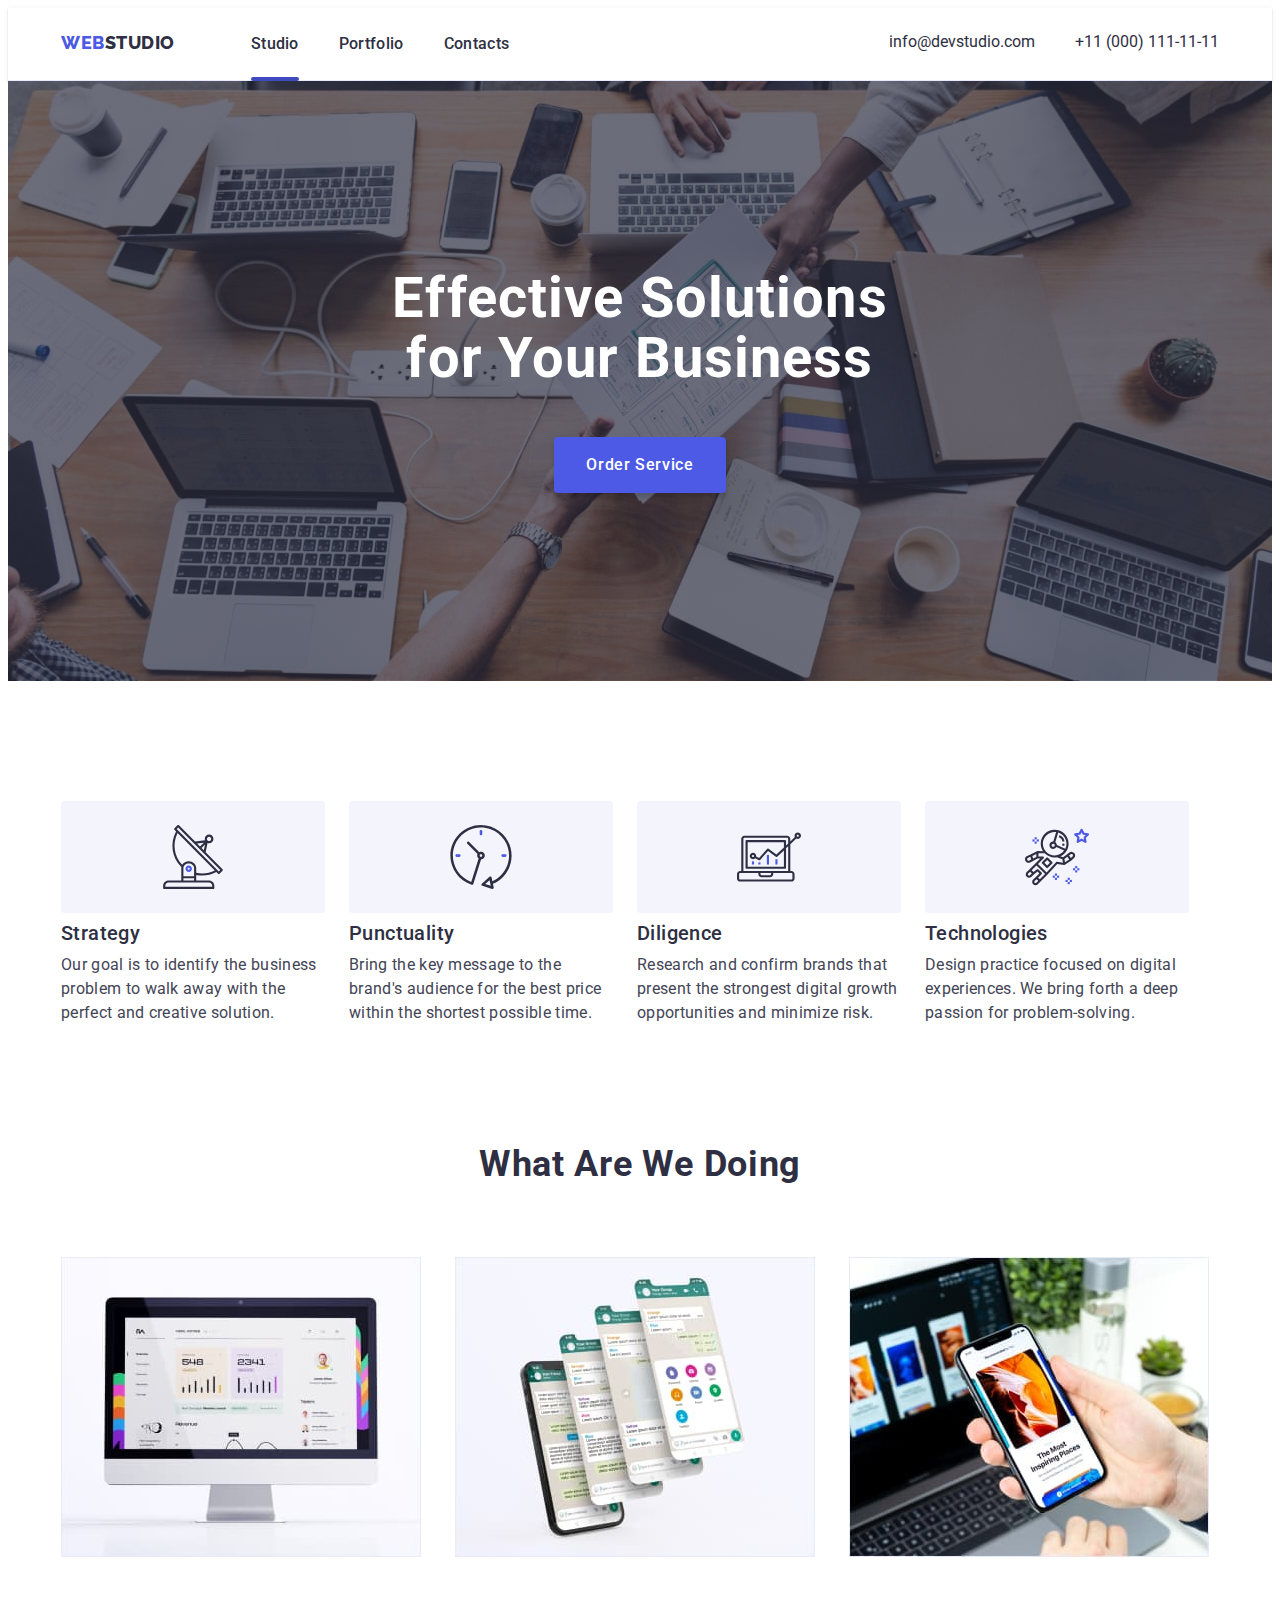
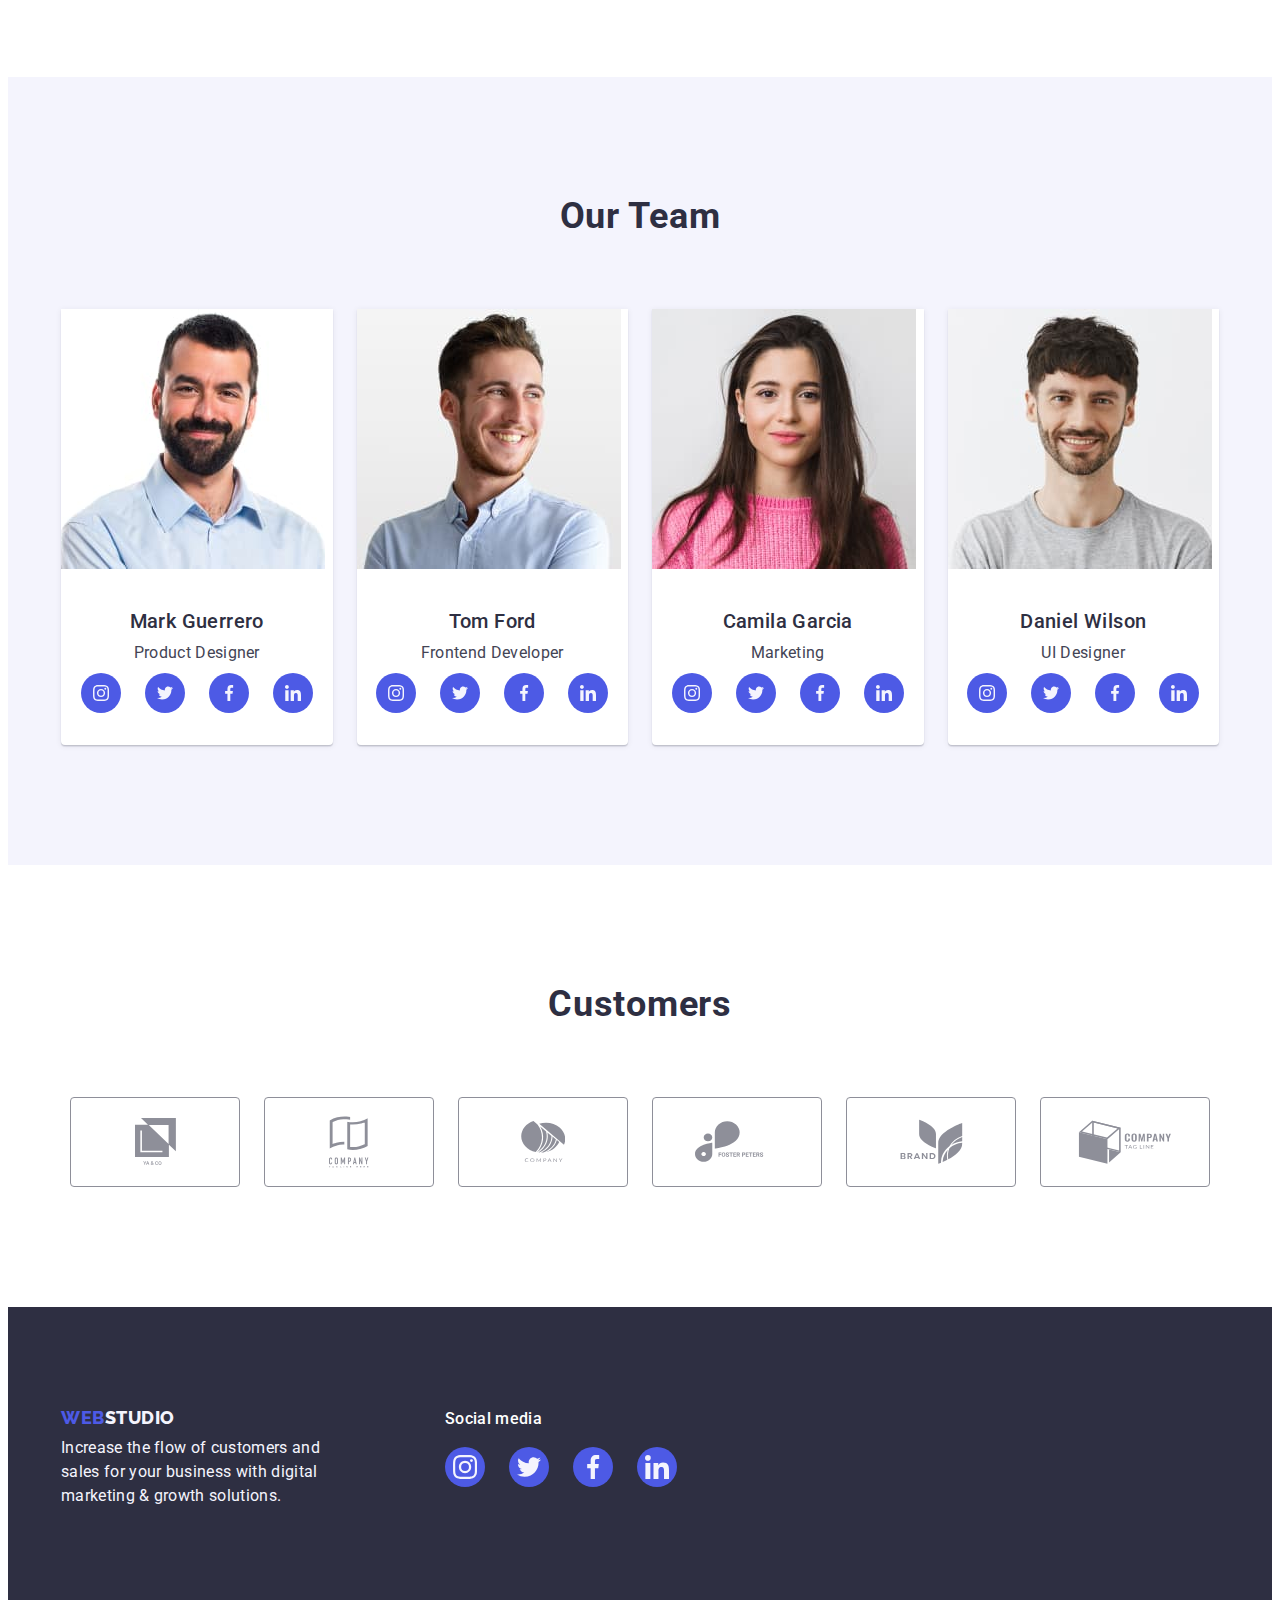
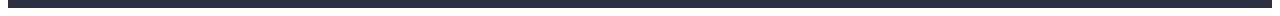
==== index.html @ 363861c6 "hw-6-start" ====
<!DOCTYPE html>
<html lang="en">
  <head>
    <meta charset="UTF-8" />
    <meta http-equiv="X-UA-Compatible" content="IE=edge" />
    <meta name="viewport" content="width=device-width, initial-scale=1.0" />
    <title>WebStudio</title>
    <link rel="preconnect" href="https://fonts.googleapis.com" />
    <link rel="preconnect" href="https://fonts.gstatic.com" crossorigin />
    <link
      href="https://fonts.googleapis.com/css2?family=Raleway:wght@800&family=Roboto:wght@400;500;700;900&display=swap"
      rel="stylesheet"
    />
    <link
      rel="stylesheet"
      href="https://cdnjs.cloudflare.com/ajax/libs/modern-normalize/1.1.0/modern-normalize.min.css"
      integrity="sha512-wpPYUAdjBVSE4KJnH1VR1HeZfpl1ub8YT/NKx4PuQ5NmX2tKuGu6U/JRp5y+Y8XG2tV+wKQpNHVUX03MfMFn9Q=="
      crossorigin="anonymous"
      referrerpolicy="no-referrer"
    />
    <link rel="stylesheet" href="css/styles.css" />
  </head>
  <body class="body">
    <!--Header-->

    <header class="header">
      <div class="container header-container">
        <nav class="header-navigation">
          <a class="header-logo link" href="./index.html"
            >Web<span class="span">Studio</span>
          </a>
          <ul class="header-list list">
            <li class="header-item">
              <a class="header-link link line active" href="./index.html"
                >Studio</a
              >
            </li>
            <li class="header-item">
              <a class="header-link link" href="./portfolio.html">Portfolio</a>
            </li>
            <li class="header-item">
              <a class="header-link link" href="">Contacts</a>
            </li>
          </ul>
        </nav>
        <address class="contacts">
          <ul class="header-list list">
            <li class="header-item">
              <a class="contacts-link-mail link" href="">info@devstudio.com</a>
            </li>
            <li class="header-item">
              <a class="contacts-link-phone link" href=""
                >+11 (000) 111-11-11</a
              >
            </li>
          </ul>
        </address>
      </div>
    </header>
    <main>
      <!--Hero-->

      <section class="hero hero-section">
        <div class="container hero-container">
          <h1 class="hero-title">Effective Solutions for Your Business</h1>
          <button class="hero-button" data-modal-open type="button">
            Order Service
          </button>
        </div>
      </section>

      <!--Working Principles-->

      <section class="principles section">
        <div class="container">
          <h2 hidden class="title">Working Principles</h2>

          <ul class="principles-list list">
            <li class="principles-item icon-antenna">
              <h3 class="principles-title">Strategy</h3>
              <p class="principles-text">
                Our goal is to identify the business problem to walk away with
                the perfect and creative solution.
              </p>
            </li>
            <li class="principles-item icon-clock">
              <h3 class="principles-title">Punctuality</h3>
              <p class="principles-text">
                Bring the key message to the brand's audience for the best price
                within the shortest possible time.
              </p>
            </li>
            <li class="principles-item icon-diagram">
              <h3 class="principles-title">Diligence</h3>
              <p class="principles-text">
                Research and confirm brands that present the strongest digital
                growth opportunities and minimize risk.
              </p>
            </li>
            <li class="principles-item icon-astronaut">
              <h3 class="principles-title">Technologies</h3>
              <p class="principles-text">
                Design practice focused on digital experiences. We bring forth a
                deep passion for problem-solving.
              </p>
            </li>
          </ul>
        </div>
      </section>

      <!--What are we doing-->

      <section class="doing section">
        <div class="container">
          <h2 class="doing-title">What are we doing</h2>

          <ul class="doing-list list">
            <li class="doing-item">
              <img
                src="./images/we_doing-img-1.jpg"
                alt="we doing"
                width="360"
                height="300"
              />
            </li>
            <li class="doing-item">
              <img
                src="./images/we_doing-img-2.jpg"
                alt="we doing"
                width="360"
                height="300"
              />
            </li>
            <li class="doing-item">
              <img
                src="./images/we_doing-img-3.jpg"
                alt="we doing"
                width="360"
                height="300"
              />
            </li>
          </ul>
        </div>
      </section>

      <!--Our Team-->

      <section class="team section">
        <div class="container">
          <h2 class="team-title title">Our Team</h2>
          <div class="team-wrap">
            <ul class="team-list list">
              <li class="team-item">
                <img
                  src="./images/team-img-1.jpg"
                  alt="Mark"
                  width="264"
                  height="260"
                />
                <div class="name">
                  <h3 class="team-name">Mark Guerrero</h3>
                  <p class="team-text">Product Designer</p>
                  <ul class="name-soc-list list">
                    <li class="name-soc-item">
                      <a href="" class="name-soc-link link">
                        <svg class="name-soc-icon" width="16" height="16">
                          <use href="./images/icons.svg#icon-instagram"></use>
                        </svg>
                      </a>
                    </li>
                    <li class="name-soc-item">
                      <a href="" class="name-soc-link link">
                        <svg class="name-soc-icon" width="16" height="16">
                          <use href="./images/icons.svg#icon-twitter"></use>
                        </svg>
                      </a>
                    </li>
                    <li class="name-soc-item">
                      <a href="" class="name-soc-link link">
                        <svg class="name-soc-icon" width="16" height="16">
                          <use href="./images/icons.svg#icon-facebook"></use>
                        </svg>
                      </a>
                    </li>
                    <li class="name-soc-item">
                      <a href="" class="name-soc-link link">
                        <svg class="name-soc-icon" width="16" height="16">
                          <use href="./images/icons.svg#icon-linkedin"></use>
                        </svg>
                      </a>
                    </li>
                  </ul>
                </div>
              </li>
              <li class="team-item">
                <img
                  src="./images/team-img-2.jpg"
                  alt="Tom"
                  width="264"
                  height="260"
                />
                <div class="name">
                  <h3 class="team-name">Tom Ford</h3>
                  <p class="team-text">Frontend Developer</p>
                  <ul class="name-soc-list list">
                    <li class="name-soc-item">
                      <a href="" class="name-soc-link link">
                        <svg class="name-soc-icon" width="16" height="16">
                          <use href="./images/icons.svg#icon-instagram"></use>
                        </svg>
                      </a>
                    </li>
                    <li class="name-soc-item">
                      <a href="" class="name-soc-link link">
                        <svg class="name-soc-icon" width="16" height="16">
                          <use href="./images/icons.svg#icon-twitter"></use>
                        </svg>
                      </a>
                    </li>
                    <li class="name-soc-item">
                      <a href="" class="name-soc-link link">
                        <svg class="name-soc-icon" width="16" height="16">
                          <use href="./images/icons.svg#icon-facebook"></use>
                        </svg>
                      </a>
                    </li>
                    <li class="name-soc-item">
                      <a href="" class="name-soc-link link">
                        <svg class="name-soc-icon" width="16" height="16">
                          <use href="./images/icons.svg#icon-linkedin"></use>
                        </svg>
                      </a>
                    </li>
                  </ul>
                </div>
              </li>
              <li class="team-item">
                <img
                  src="./images/team-img-3.jpg"
                  alt="Camila"
                  width="264"
                  height="260"
                />
                <div class="name">
                  <h3 class="team-name">Camila Garcia</h3>
                  <p class="team-text">Marketing</p>
                  <ul class="name-soc-list list">
                    <li class="name-soc-item">
                      <a href="" class="name-soc-link link">
                        <svg class="name-soc-icon" width="16" height="16">
                          <use href="./images/icons.svg#icon-instagram"></use>
                        </svg>
                      </a>
                    </li>
                    <li class="name-soc-item">
                      <a href="" class="name-soc-link link">
                        <svg class="name-soc-icon" width="16" height="16">
                          <use href="./images/icons.svg#icon-twitter"></use>
                        </svg>
                      </a>
                    </li>
                    <li class="name-soc-item">
                      <a href="" class="name-soc-link link">
                        <svg class="name-soc-icon" width="16" height="16">
                          <use href="./images/icons.svg#icon-facebook"></use>
                        </svg>
                      </a>
                    </li>
                    <li class="name-soc-item">
                      <a href="" class="name-soc-link link">
                        <svg class="name-soc-icon" width="16" height="16">
                          <use href="./images/icons.svg#icon-linkedin"></use>
                        </svg>
                      </a>
                    </li>
                  </ul>
                </div>
              </li>
              <li class="team-item">
                <img
                  src="./images/team-img-4.jpg"
                  alt="Daniel"
                  width="264"
                  height="260"
                />
                <div class="name">
                  <h3 class="team-name">Daniel Wilson</h3>
                  <p class="team-text">UI Designer</p>
                  <ul class="name-soc-list list">
                    <li class="name-soc-item">
                      <a href="" class="name-soc-link link">
                        <svg class="name-soc-icon" width="16" height="16">
                          <use href="./images/icons.svg#icon-instagram"></use>
                        </svg>
                      </a>
                    </li>
                    <li class="name-soc-item">
                      <a href="" class="name-soc-link link">
                        <svg class="name-soc-icon" width="16" height="16">
                          <use href="./images/icons.svg#icon-twitter"></use>
                        </svg>
                      </a>
                    </li>
                    <li class="name-soc-item">
                      <a href="" class="name-soc-link link">
                        <svg class="name-soc-icon" width="16" height="16">
                          <use href="./images/icons.svg#icon-facebook"></use>
                        </svg>
                      </a>
                    </li>
                    <li class="name-soc-item">
                      <a href="" class="name-soc-link link">
                        <svg class="name-soc-icon" width="16" height="16">
                          <use href="./images/icons.svg#icon-linkedin"></use>
                        </svg>
                      </a>
                    </li>
                  </ul>
                </div>
              </li>
            </ul>
          </div>
        </div>
      </section>
      <!--Customers-->
      <section class="customers section">
        <div class="container">
          <h2 class="customers-title title">Customers</h2>
          <ul class="customers-list list">
            <li class="customers-item">
              <a href="" class="customers-logo-link link">
                <svg class="customers-logo-icon" width="41" height="47">
                  <use href="./images/icons.svg#icon-group1"></use>
                </svg>
              </a>
            </li>
            <li class="customers-item">
              <a href="" class="customers-logo-link link">
                <svg class="customers-logo-icon" width="40" height="52">
                  <use href="./images/icons.svg#icon-group2"></use>
                </svg>
              </a>
            </li>
            <li class="customers-item">
              <a href="" class="customers-logo-link link">
                <svg class="customers-logo-icon" width="44" height="41">
                  <use href="./images/icons.svg#icon-group3"></use>
                </svg>
              </a>
            </li>
            <li class="customers-item">
              <a href="" class="customers-logo-link link">
                <svg class="customers-logo-icon" width="84" height="41">
                  <use href="./images/icons.svg#icon-group4"></use>
                </svg>
              </a>
            </li>
            <li class="customers-item">
              <a href="" class="customers-logo-link link">
                <svg class="customers-logo-icon" width="63" height="45">
                  <use href="./images/icons.svg#icon-group5"></use>
                </svg>
              </a>
            </li>
            <li class="customers-item">
              <a href="" class="customers-logo-link link">
                <svg class="customers-logo-icon" width="94" height="44">
                  <use href="./images/icons.svg#icon-group6"></use>
                </svg>
              </a>
            </li>
          </ul>
        </div>
      </section>
    </main>
    <!--Footer-->
    <footer class="footer section">
      <div class="footer-container container">
        <div class="wrap">
          <a class="header-logo link" href="./index.html"
            >Web<span class="foter-span">Studio</span>
          </a>
          <p class="footer-text">
            Increase the flow of customers and sales for your business with
            digital marketing & growth solutions.
          </p>
        </div>
        <div class="footer-social">
          <p class="footer-p">Social media</p>
          <ul class="footer-soc-list list">
            <li class="name-soc-item">
              <a href="" class="footer-soc-link link">
                <svg class="name-soc-icon" width="24" height="24">
                  <use href="./images/icons.svg#icon-instagram"></use>
                </svg>
              </a>
            </li>
            <li class="name-soc-item">
              <a href="" class="footer-soc-link link">
                <svg class="name-soc-icon" width="24" height="24">
                  <use href="./images/icons.svg#icon-twitter"></use>
                </svg>
              </a>
            </li>
            <li class="name-soc-item">
              <a href="" class="footer-soc-link link">
                <svg class="name-soc-icon" width="24" height="24">
                  <use href="./images/icons.svg#icon-facebook"></use>
                </svg>
              </a>
            </li>
            <li class="name-soc-item">
              <a href="" class="footer-soc-link link">
                <svg class="name-soc-icon" width="24" height="24">
                  <use href="./images/icons.svg#icon-linkedin"></use>
                </svg>
              </a>
            </li>
          </ul>
        </div>
      </div>
    </footer>
    <div class="backdrop is-hidden" data-modal>
      <div class="modal">
        <button type="button" data-modal-close class="modal-close">
          <svg class="modal-close-icon" width="8" height="8">
            <use href="./images/icons.svg#icon-close-black-18dp-2-1"></use>
          </svg>
        </button>
      </div>
    </div>
    <script src="./js/modal.js"></script>
  </body>
</html>
---- css/styles.css ----
:root {
  --main-title-color: #ffffff;
  --second-title-col: #2e2f42;
  --button-color: blue;
  --logo-color: #4d5ae5;
}
p,
h1,
h2,
h3,
h4,
h5,
h6 {
  margin: 0;
}
ul {
  margin: 0;
  padding-left: 0;
}
button {
  cursor: pointer;
}
address {
  font-style: normal;
}
img {
  display: block;
}
body {
  font-family: "Roboto", sans-serif;
  color: #434455;
  background-color: #ffffff;
}
.container {
  width: 1158px;
  padding-left: 15px;
  padding-right: 15px;
  margin-left: auto;
  margin-right: auto;
}
.list {
  list-style: none;
}
.link {
  text-decoration: none;
  color: #2e2f42;
}
.link:is(:hover, :focus) {
  color: #404bbf;
}

.span {
  color: #2e2f42;
}

/*-------heder-------*/
.header {
  background-color: WHITE;
  border-bottom: 1px solid #e7e9fc;
  padding-top: 24px;
  padding-bottom: 24px;
  box-shadow: 0px 2px 1px rgba(46, 47, 66, 0.08),
    0px 1px 1px rgba(46, 47, 66, 0.16), 0px 1px 6px rgba(46, 47, 66, 0.08);
}
.header-container {
  display: flex;
}
.header-navigation {
  display: flex;
  margin-right: auto;
}
.contacts {
  font-style: normal;
}
.header-logo {
  font-family: "Raleway", sans-serif;
  font-weight: 800;
  font-size: 18px;
  line-height: 1.17;
  letter-spacing: 0.03em;
  text-transform: uppercase;
  color: var(--logo-color);
  margin-right: 76px;
}
.header-list {
  display: flex;
  gap: 40px;
}
.header-link {
  font-weight: 500;
  font-size: 16px;
  line-height: 1.5;
  letter-spacing: 0.02em;
  color: #2e2f42;
  transition-property: color;
  transition-duration: 250ms;
  transition-timing-function: cubic-bezier(0.4, 0, 0.2, 1);
}

.contacts-link {
  color: #434455;
}
.contacts-link-mail {
  font-weight: 400;
  transition-property: color;
  transition-duration: 250ms;
  transition-timing-function: cubic-bezier(0.4, 0, 0.2, 1);
}

.contacts-link-phone {
  transition-property: color;
  transition-duration: 250ms;
  transition-timing-function: cubic-bezier(0.4, 0, 0.2, 1);
}
.line ::after {
  content: "";
  position: absolute;
  width: 100%;
  height: 4px;
  border-radius: 2px;
  bottom: -1px;
  left: 0;
}
.active {
  position: relative;
}
.active::after {
  content: "";
  position: absolute;
  left: 0;
  bottom: -28px;
  width: 100%;
  height: 4px;
  background: #404bbf;
  border-radius: 2px;
}
/*---------hero---------*/

.hero-section {
  padding: 188px 0px;
  background-color: #2e2f42;
  background-image: linear-gradient(
      rgba(46, 47, 66, 0.7),
      rgba(46, 47, 66, 0.7)
    ),
    url(../images/hero-bg.jpg);
  background-repeat: no-repeat;
  background-position: center;
  background-size: cover;
  max-width: 1440px;

  margin-left: auto;
  margin-right: auto;
}
.hero-title {
  font-family: "Roboto", sans-serif;
  font-size: 56px;
  line-height: 1.07;
  letter-spacing: 0.02em;
  text-align: center;
  color: var(--main-title-color, #ffffff);
  margin: 0 auto;
  margin-bottom: 48px;
  max-width: 496px;
}
.hero-button {
  background-color: #4d5ae5;
  min-width: 169px;
  height: 56px;
  font-family: "Roboto", sans-serif;
  font-weight: 500;
  font-size: 16px;
  line-height: 1.5;
  letter-spacing: 0.04em;
  color: #ffffff;
  box-shadow: 0px 4px 4px rgba(0, 0, 0, 0.15);
  border-radius: 4px;
  border: none;
  display: block;
  margin: 0 auto;
  padding: 16px 32px;
  transition-property: background-color;
  transition-duration: 250ms;
  transition-timing-function: cubic-bezier(0.4, 0, 0.2, 1);
}
.hero-button:is(:hover, :focus) {
  background-color: #404bbf;
  cursor: pointer;
}

/*-------Working Principles-------*/

.principles {
  padding: 120px 0px 60px 0px;
}

.principles-list {
  display: flex;
  gap: 24px;
}

.principles-item {
  width: 264px;
}
.principles-item::before {
  display: block;
  content: "";
  height: 112px;
  background-repeat: no-repeat;
  background-position: center;
  background-color: #f4f4fd;
  border-radius: 4px;
}
.icon-antenna::before {
  background-image: url(../images/antenna.svg);
}
.icon-clock::before {
  background-image: url(../images/clock.svg);
}
.icon-diagram::before {
  background-image: url(../images/diagram.svg);
}
.icon-astronaut::before {
  background-image: url(../images/astronaut.svg);
}
.principles-title,
.team-name {
  font-weight: 500;
  font-size: 20px;
  line-height: 1.2;
  letter-spacing: 0.02em;
  color: #2e2f42;
  margin-bottom: 8px;
  margin-top: 8px;
}
.principles-text {
  font-size: 16px;
  line-height: 1.5;
  letter-spacing: 0.02em;
}

/*-------What are we doing-------*/

.doing {
  padding: 60px 0px 120px 0px;
}
.doing-list {
  display: flex;
  gap: 24px;
}

.doing-title {
  font-size: 36px;
  line-height: 1.11;
  text-align: center;
  letter-spacing: 0.02em;
  text-transform: capitalize;
  color: #2e2f42;
  margin-bottom: 72px;
}
.doing-item {
  width: calc((100% - 24px) / 3);
}
/*-------Our Team-------*/
.title {
  font-size: 36px;
  line-height: 1.11;
  text-align: center;
  letter-spacing: 0.02em;
  text-transform: capitalize;
  color: #2e2f42;
}
.name {
  padding: 32px 16px;
}

.team {
  background-color: #f4f4fd;
  padding: 120px 0px;
}
.team-name {
  margin-bottom: 8px;
}
.team-text {
  font-size: 16px;
  line-height: 1.5;
  letter-spacing: 0.02em;
  margin-bottom: 8px;
}
.team-wrap {
  text-align: center;
}
.team-list {
  display: flex;
  gap: 24px;
}
.team-item {
  background-color: #ffffff;
  width: calc((100% - 24px) / 4);
  box-shadow: 0px 1px 6px rgba(46, 47, 66, 0.08),
    0px 1px 1px rgba(46, 47, 66, 0.16), 0px 2px 1px rgba(46, 47, 66, 0.08);
  border-radius: 0px 0px 4px 4px;
}
.team-title {
  margin-bottom: 72px;
}
.name-soc-list {
  display: flex;
  justify-content: center;
  gap: 24px;
}

.name-soc-item {
  width: 40px;
  height: 40px;
}
.name-soc-link {
  width: 100%;
  height: 100%;
  border-radius: 50%;
  background-color: #4d5ae5;
  display: flex;
  align-items: center;
  justify-content: center;
  transition: background-color 250ms cubic-bezier(0.4, 0, 0.2, 1);
}
.name-soc-link:hover,
.name-soc-link:focus {
  background-color: #404bbf;
}
.name-soc-icon {
  fill: #f4f4fd;
}

/*-------customers-------*/

.customers {
  padding: 120px 0px 120px 0px;
}
.customers-title {
  margin-bottom: 72px;
}

.customers-list {
  display: flex;
  align-items: center;
  justify-content: center;
  gap: 24px;
}

.customers-item {
  width: 168px;
  height: 88px;
  border: 1px solid #8e8f99;
  border-radius: 4px;
  transition: border;
  transition-duration: 250ms;
  transition-timing-function: cubic-bezier(0.4, 0, 0.2, 1);
}
.customers-logo-link {
  display: flex;
  justify-content: center;
  align-items: center;
  width: 100%;
  height: 100%;
  transition-duration: 250ms;
  transition-timing-function: cubic-bezier(0.4, 0, 0.2, 1);
}
.customers-logo-icon {
  fill: #8e8f99;
  transition: fill;
  transition-duration: 250ms;
  transition-timing-function: cubic-bezier(0.4, 0, 0.2, 1);
}
.customers-item:hover {
  border-color: #404bbf;
}
.customers-logo-link:hover > .customers-logo-icon {
  fill: #404bbf;
}

/*-------footer-------*/

.footer-container {
  display: flex;
}
.footer-soc-link {
  width: 40px;
  height: 40px;
  border-radius: 50%;
  background-color: #4d5ae5;
  display: flex;
  align-items: center;
  justify-content: center;
  transition: background-color 250ms cubic-bezier(0.4, 0, 0.2, 1);
}
.footer-text {
  margin-top: 8px;
  width: 264px;
}
.footer {
  background-color: #2e2f42;
  padding-top: 100px;
  padding-bottom: 100px;
}

.foter-span {
  color: #f4f4fd;
}
.footer-text {
  font-size: 16px;
  line-height: 1.5;
  letter-spacing: 0.02em;
  color: #f4f4fd;
}

.footer-social {
  margin-left: 120px;
}
.footer-p {
  font-weight: 500;
  font-size: 16px;
  line-height: 1.5;
  letter-spacing: 0.02em;
  color: #ffffff;
  margin-bottom: 16px;
}
.footer-soc-list {
  display: flex;
  justify-content: center;
  gap: 24px;
}
.footer-soc-link:hover,
.footer-soc-link:focus {
  background-color: #31d0aa;
}

/*-------Modal-------*/

.backdrop {
  position: fixed;
  top: 0;
  width: 100%;
  height: 100%;
  background-color: rgba(46, 47, 66, 0.4);
  transition: opacity 250ms linear, visibility 250ms linear;
}

.backdrop.is-hidden {
  opacity: 0;
  pointer-events: none;
}
.is-hidden {
  opacity: 0;
  visibility: hidden;
  pointer-events: none;
}

.modal {
  position: absolute;
  top: 50%;
  left: 50%;
  transform: translate(-50%, -50%) scale(1);
  transition: transform 250ms linear;
  width: 408px;
  min-height: 576px;
  background-color: #fcfcfc;
  box-shadow: 0px 1px 1px rgba(0, 0, 0, 0.14), 0px 1px 3px rgba(0, 0, 0, 0.12),
    0px 2px 1px rgba(0, 0, 0, 0.2);
  border-radius: 4px;
  padding: 24px;
}
.backdrop.is-hidden.modal {
  transform: translate(-50%, -50%) scaleY(0);
}

.modal-close {
  display: flex;
  align-items: center;
  justify-content: center;
  width: 24px;
  height: 24px;
  background: #e7e9fc;
  border: 1px solid rgba(0, 0, 0, 0.1);
  border-radius: 50%;
  margin-left: auto;
}
.modal-close:hover,
:focus {
  background-color: #4d5ae5;
}
.modal-close-icon {
  fill: #2e2f42;
}

.modal-close:hover > .modal-close-icon {
  fill: #ffffff;
}

/*-------Portfolio-------*/

/*---section Filters---*/
.portfolio-section {
  padding: 96px 0px 120px 0px;
}

.btn {
  display: flex;
  flex-direction: row;
  justify-content: center;
  align-items: center;
  padding: 12px 24px;
  border: 1px solid #e7e9fc;
  border-radius: 4px;
  transition: background-color 250ms cubic-bezier(0.4, 0, 0.2, 1);
}
.filter-button {
  color: var(--main-button-color, blue);
  cursor: pointer;
  background-color: transparent;

  transition: color 250ms cubic-bezier(0.4, 0, 0.2, 1),
    border-color 250ms cubic-bezier(0.4, 0, 0.2, 1),
    box-shadow 250ms cubic-bezier(0.4, 0, 0.2, 1);
  transition-duration: 250ms;
  transition-timing-function: cubic-bezier(0.4, 0, 0.2, 1);
}
.filter-button:is(:hover, :focus) {
  color: #404bbf;
  border-color: #404bbf;
  box-shadow: 0px 3px 1px rgba(0, 0, 0, 0.1), 0px 2px 1px rgba(0, 0, 0, 0.08),
    0px 2px 2px rgba(0, 0, 0, 0.12);
}

.filters-container {
  display: flex;
  gap: 24px;
  justify-content: center;
}

.filter-list {
  margin-bottom: 72px;
}

.filter-button {
  font-family: inherit;
  font-weight: 500;
  font-size: 16px;
  line-height: 1.5;
  letter-spacing: 0.04em;
  color: #4d5ae5;
  background-color: #f4f4fd;
  cursor: pointer;
}
.filter-button:is(:hover, :focus) {
  color: #ffffff;
  background-color: #404bbf;
  cursor: pointer;
}
/*-------section List-------*/

.img-list {
  display: flex;
  flex-wrap: wrap;
  gap: 48px 24px;
}
.img-link {
  text-decoration: none;
  color: #2e2f42;
  display: block;
}
.img-link:hover {
  box-shadow: 0px 1px 6px rgba(46, 47, 66, 0.08),
    0px 1px 1px rgba(46, 47, 66, 0.16), 0px 2px 1px rgba(46, 47, 66, 0.08);
}
.card-content {
  border: 1px solid #f4f4fd;
  border-top: none;
  padding: 32px 16px;
}

.img-wrap {
  width: calc((100% - 48px) / 3);
}
.img-item {
  height: 420px;
  display: block;
}

.portfolio-text-wrap {
  position: relative;
  overflow: hidden;
}
.img-link:hover .portfolio-text {
  transform: translate(0);
}

.portfolio-text {
  position: absolute;
  top: 0;
  font-size: 16px;
  font-weight: 400;
  line-height: 1.5;
  letter-spacing: 0.02em;
  color: #f4f4fd;
  background-color: #4d5ae5;
  padding: 40px;
  height: 100%;
  transform: translateY(100%);
  transition: transform 250ms cubic-bezier(0.4, 0, 0.2, 1);
}
.img-title {
  font-weight: 500;
  font-size: 20px;
  line-height: 1.2;
  letter-spacing: 0.02em;
  text-decoration: none;
  color: var(--second-title-color);
  margin-bottom: 8px;
}
.img-text {
  font-size: 16px;
  line-height: 1.5;
  letter-spacing: 0.02em;
  color: #434455;
}
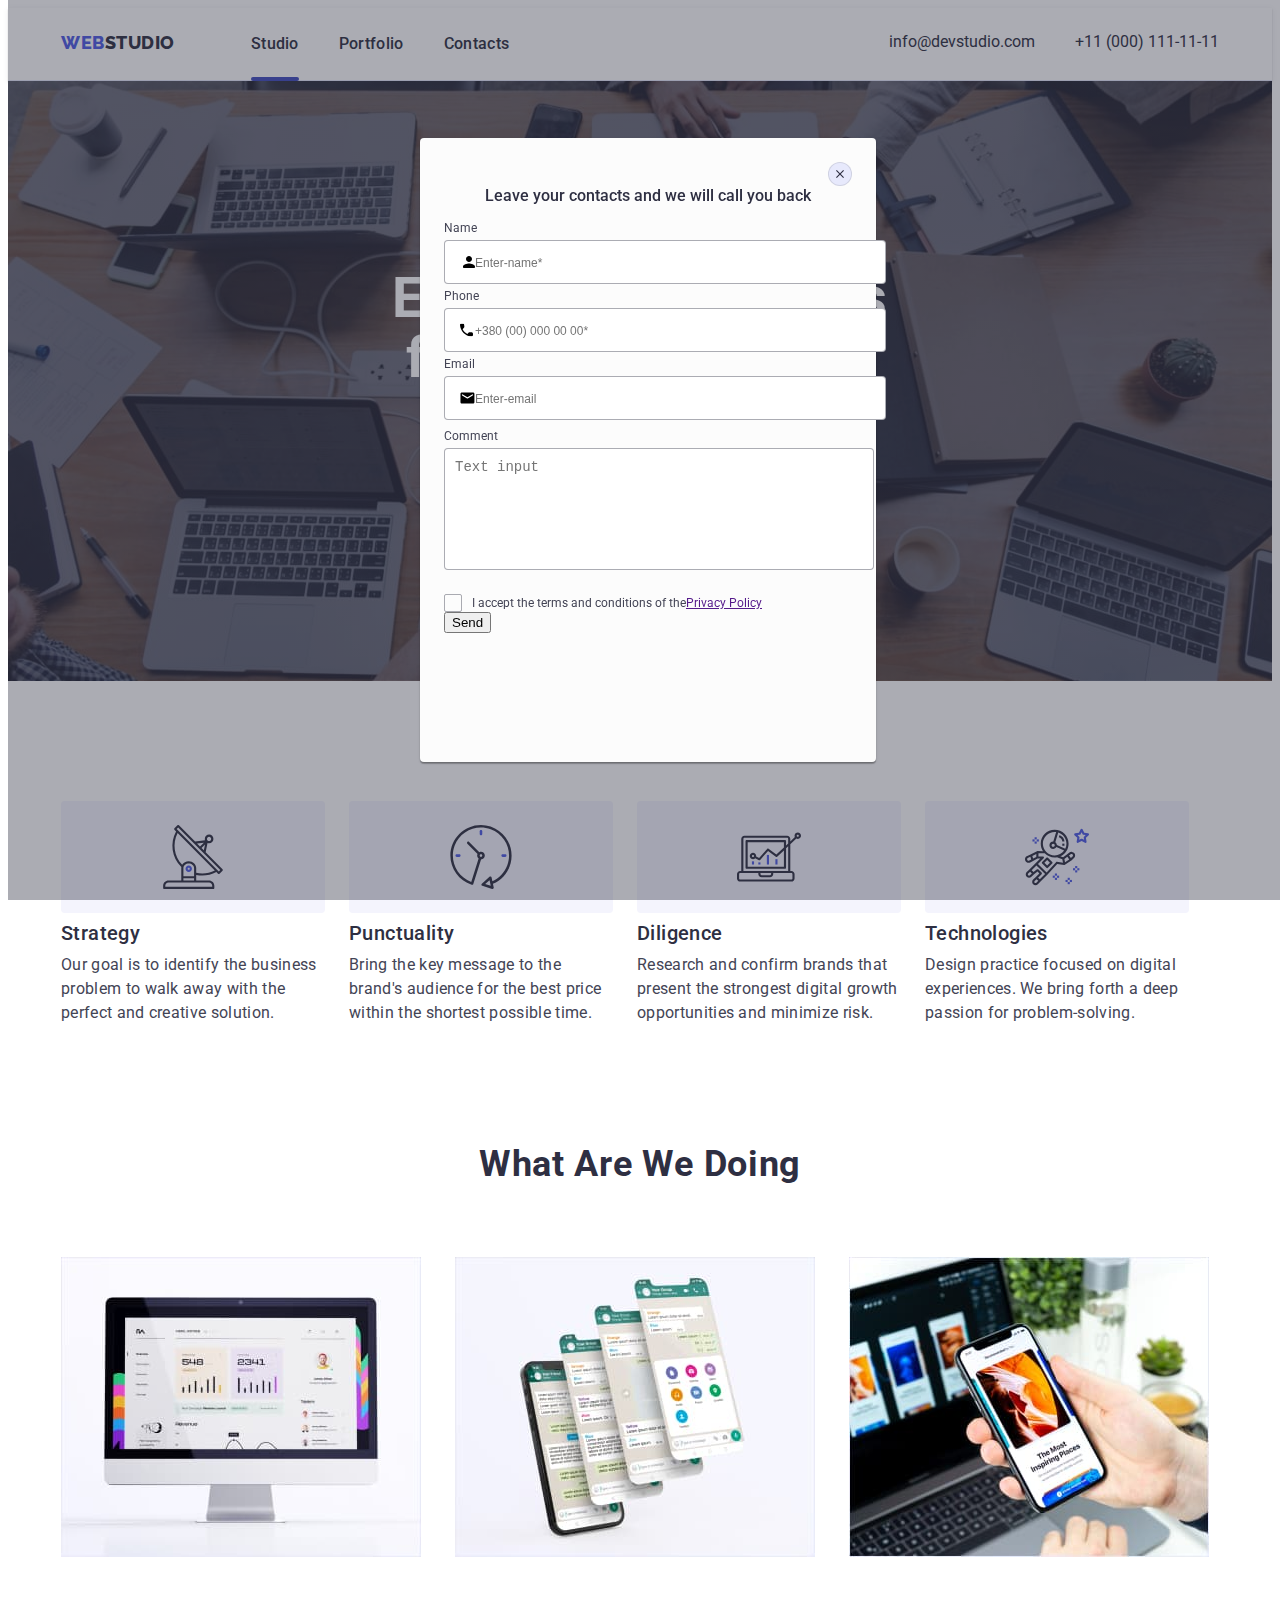
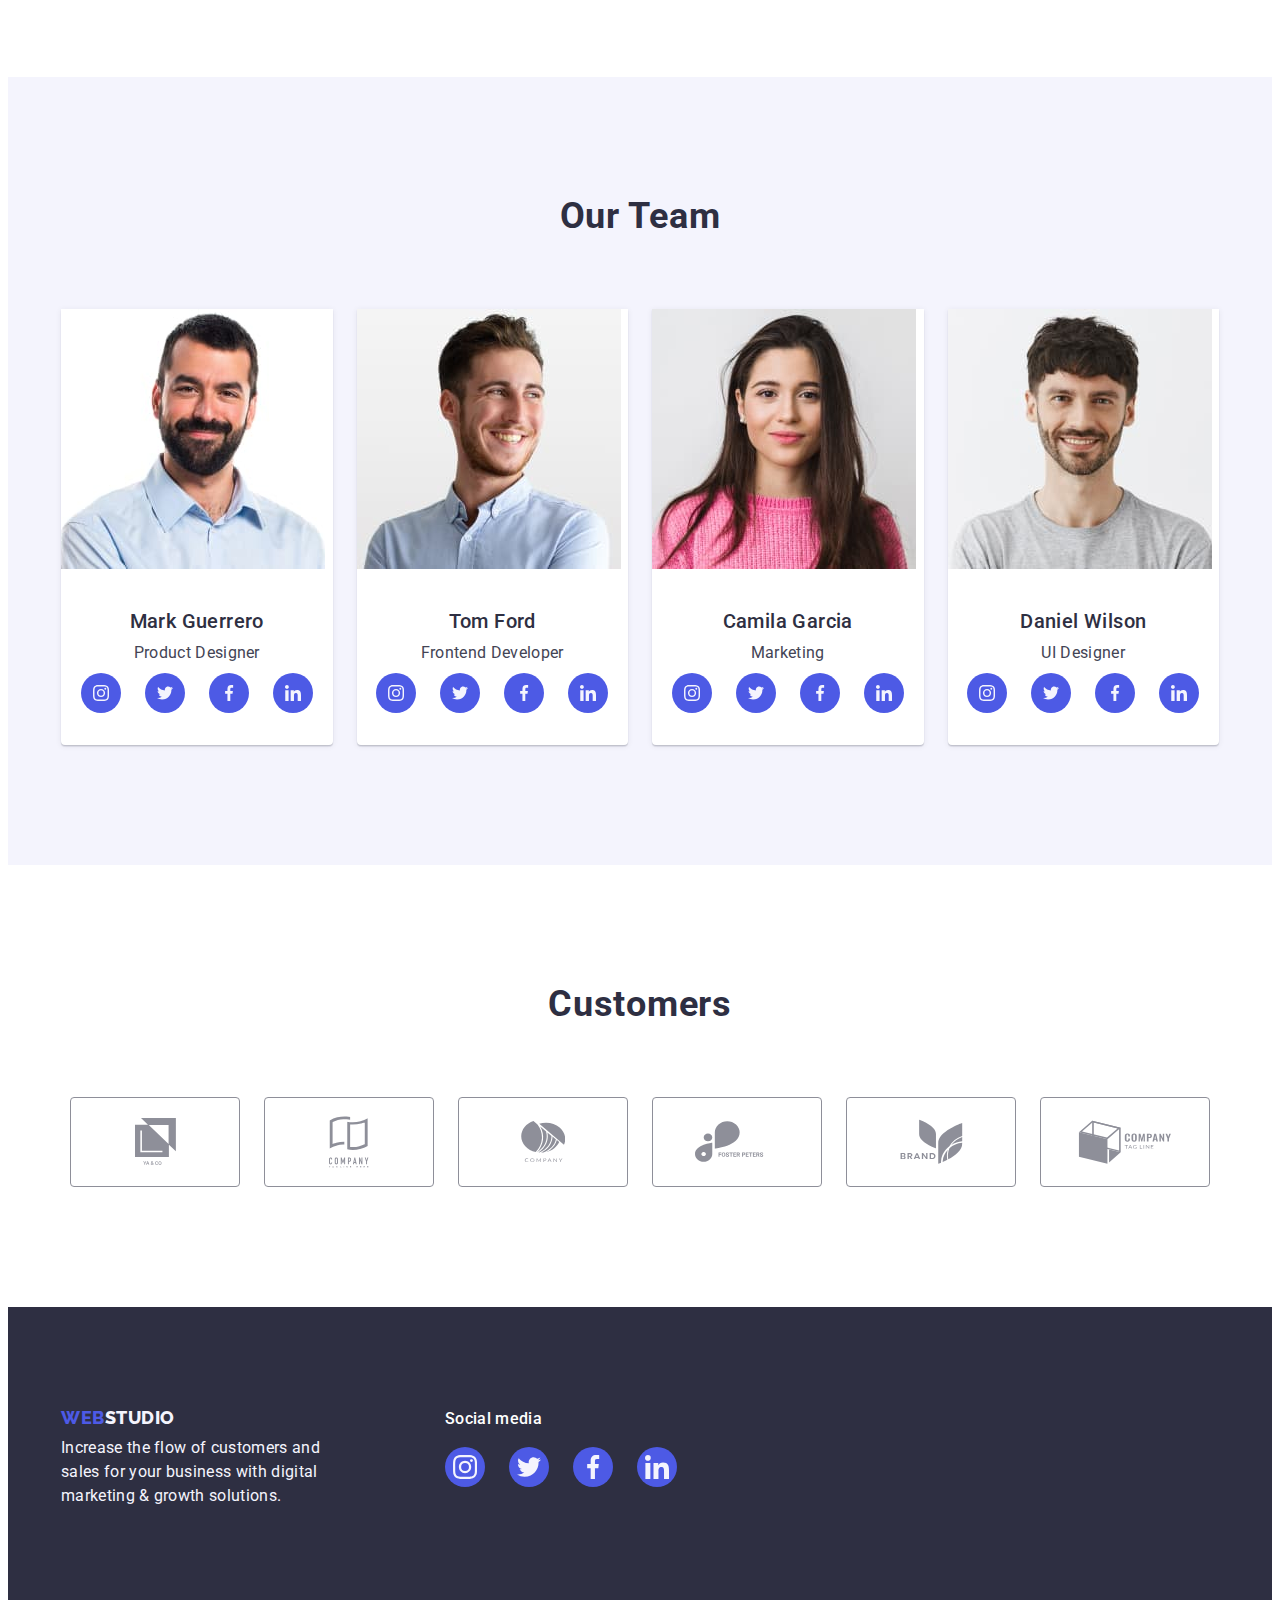
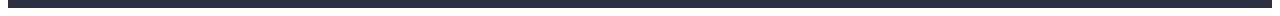
==== commit 18792268: "hw-6-1" ====
--- a/index.html
+++ b/index.html
@@ -420,13 +420,91 @@
         </div>
       </div>
     </footer>
-    <div class="backdrop is-hidden" data-modal>
+
+    <!--Modal-->
+
+    <div class="backdrop" data-modal>
       <div class="modal">
         <button type="button" data-modal-close class="modal-close">
           <svg class="modal-close-icon" width="8" height="8">
             <use href="./images/icons.svg#icon-close-black-18dp-2-1"></use>
           </svg>
         </button>
+        <p class="modal-title">Leave your contacts and we will call you back</p>
+        <form class="modal-form">
+          <label class="modal-label">
+            <span>Name</span>
+            <span class="modal-wrap">
+              <input
+                type="text"
+                name="user-name"
+                class="modal-input"
+                placeholder="Enter-name*"
+                required
+              />
+              <svg class="modal-icom" width="18" height="18">
+                <use href="./images/icons.svg#icon-person-black"></use>
+              </svg>
+            </span>
+          </label>
+
+          <label class="modal-label">
+            <span>Phone</span>
+            <span class="modal-wrap">
+              <input
+                type="tel"
+                name="user-phone"
+                class="modal-input"
+                placeholder="+380 (00) 000 00 00*"
+                required
+              />
+              <svg class="modal-icom" width="13" height="13">
+                <use href="./images/icons.svg#icon-tel"></use>
+              </svg>
+            </span>
+          </label>
+
+          <label class="modal-label">
+            <span>Email</span>
+            <span class="modal-wrap">
+              <input
+                type="email"
+                name="user-email"
+                class="modal-input"
+                placeholder="Enter-email"
+              />
+              <svg class="modal-icom" width="15" height="12">
+                <use href="./images/icons.svg#icon-mail"></use>
+              </svg>
+            </span>
+          </label>
+          <label class="input-text" for="user-text">Comment</label>
+          <textarea
+            name="user-text"
+            id="user-text"
+            class="modal-textarea"
+            placeholder="Text input"
+          ></textarea>
+
+          <input
+            type="checkbox"
+            name="privacy"
+            id="privacy"
+            class="input-check is-hidden"
+            value="true"
+          />
+          <label for="privacy" class="check-text"
+            ><span>
+              <svg class="check-icom" width="10" height="8">
+                <use href="./images/icons.svg#icon-check"></use>
+              </svg>
+            </span>
+            I accept the terms and conditions of the
+            <a href="">Privacy Policy</a></label
+          >
+
+          <button type="submit">Send</button>
+        </form>
       </div>
     </div>
     <script src="./js/modal.js"></script>
--- a/css/styles.css
+++ b/css/styles.css
@@ -485,16 +485,117 @@
   border-radius: 50%;
   margin-left: auto;
 }
-.modal-close:hover,
+/*--.modal-close:hover,
 :focus {
   background-color: #4d5ae5;
-}
+}--*/
 .modal-close-icon {
   fill: #2e2f42;
 }
 
 .modal-close:hover > .modal-close-icon {
   fill: #ffffff;
+}
+.modal-title {
+  font-family: "Roboto";
+  font-style: normal;
+  font-weight: 500;
+  font-size: 16px;
+
+  text-align: center;
+  color: #2e2f42;
+  margin-bottom: 16px;
+}
+.modal-input {
+  width: 100%;
+  height: 40px;
+  border: 1px solid rgba(46, 47, 66, 0.4);
+  border-radius: 4px;
+  outline: transparent;
+  font-size: 14px;
+  padding-left: 30px;
+}
+.modal-input:focus {
+  border-color: #4d5ae5;
+}
+.modal-input:focus + .modal-icom {
+  fill: #4d5ae5;
+}
+.modal-icom {
+  position: absolute;
+  left: 16px;
+  top: 50%;
+  transform: translateY(-50%);
+}
+.modal-input::placeholder {
+  font-size: 12px;
+}
+.input-text {
+  display: inline-block;
+  font-size: 12px;
+  margin-bottom: 5px;
+}
+.modal-textarea {
+  width: 100%;
+  height: 100px;
+  border: 1px solid rgba(46, 47, 66, 0.4);
+  border-radius: 4px;
+  outline: transparent;
+  font-size: 14px;
+  padding: 10px;
+  resize: none;
+}
+.check-text {
+  font-size: 12px;
+  display: flex;
+  align-items: center;
+}
+.check-text span {
+  width: 16px;
+  height: 16px;
+  border: 1px solid rgba(46, 47, 66, 0.4);
+  border-radius: 2px;
+  margin-right: 10px;
+  display: flex;
+  align-items: center;
+  justify-content: center;
+  fill: transparent;
+}
+.input-check:checked + .check-text span {
+  background-color: #404bbf;
+  border: none;
+  fill: #f4f4fd;
+}
+.input-check:focus + .check-text span {
+  background-color: #404bbf;
+}
+/*.check-text::before {
+  content: "";
+  width: 16px;
+  height: 16px;
+  border: 1px solid rgba(46, 47, 66, 0.4);
+  border-radius: 2px;
+  margin-right: 10px;
+}
+.input-check:checked + .check-text::before {
+  background-color: #404bbf;
+  border: none;
+  background-image: url(../images/check.svg);
+  background-position: center;
+  background-repeat: no-repeat;
+}*/
+
+.modal-label {
+  font-size: 12px;
+  margin-bottom: 8px;
+}
+.modal-label span {
+  display: block;
+  margin-bottom: 5px;
+}
+
+.modal-wrap {
+  position: relative;
 }
 
 /*-------Portfolio-------*/
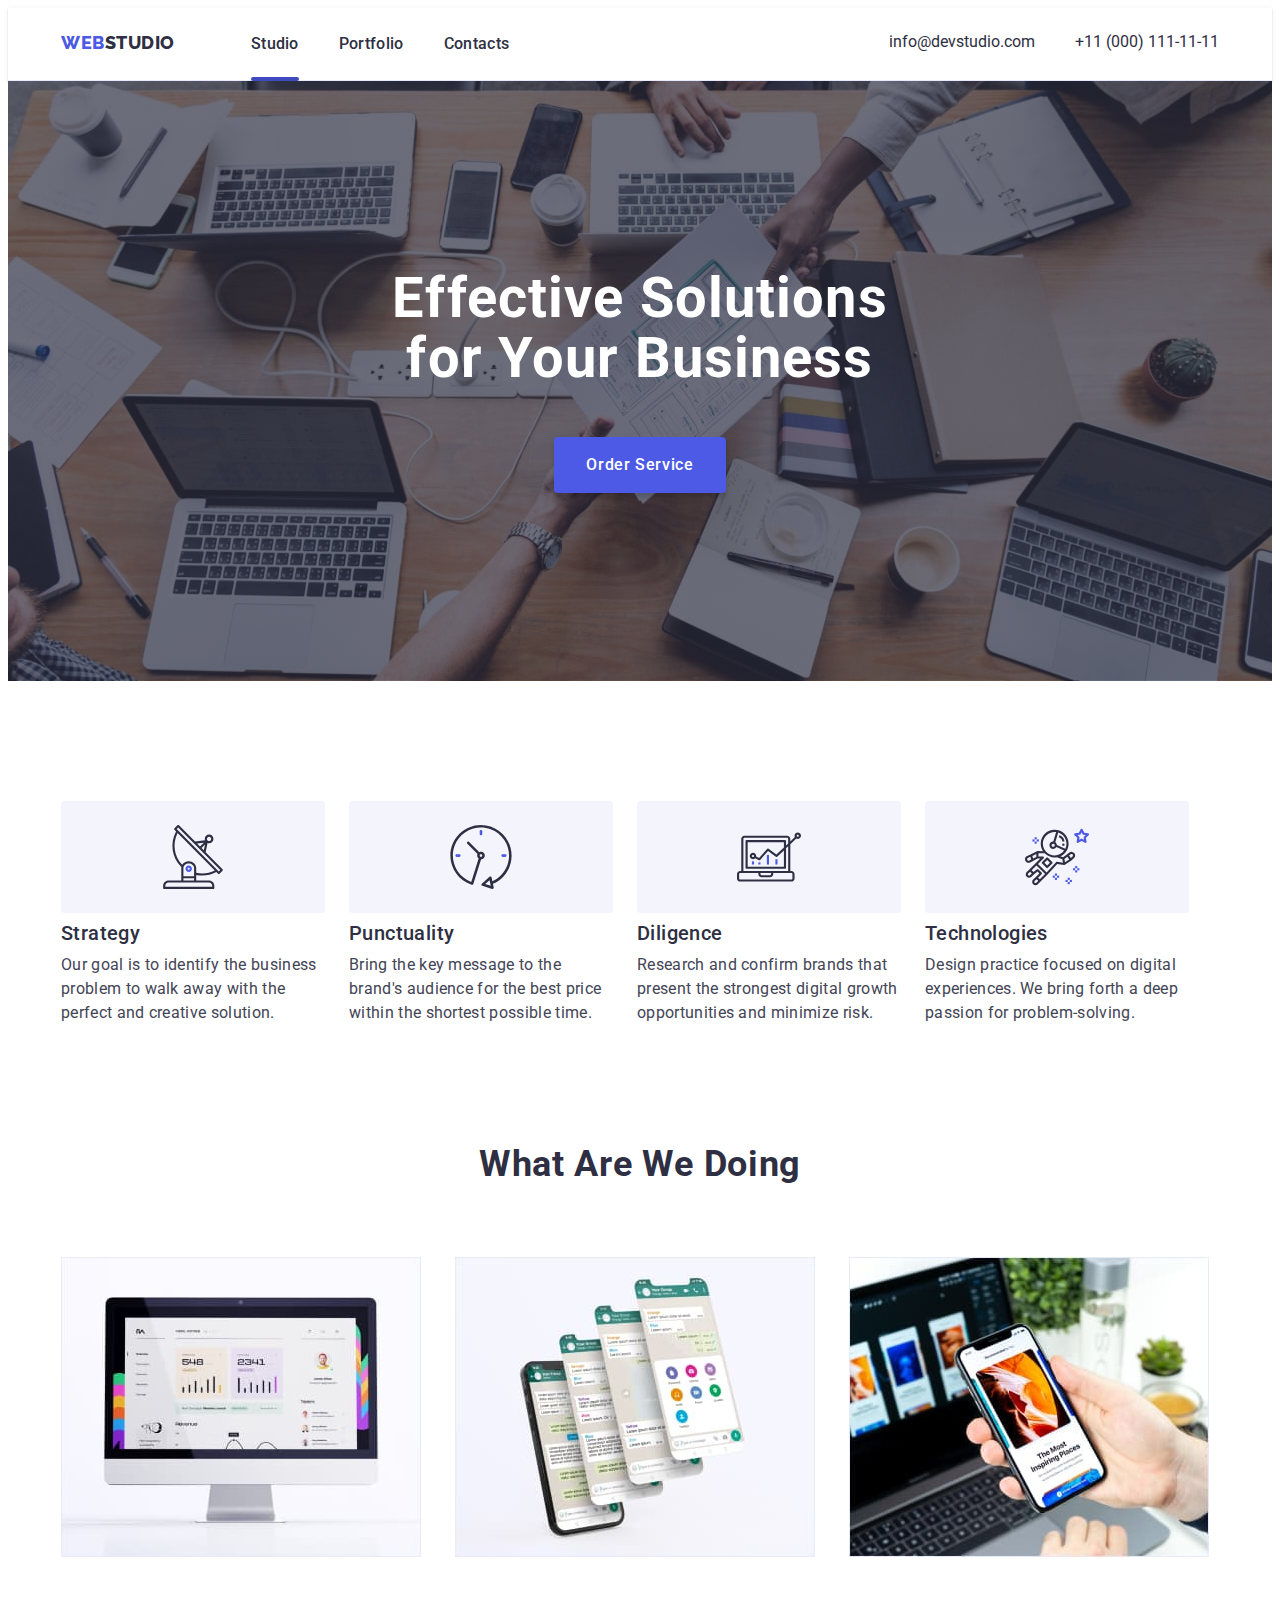
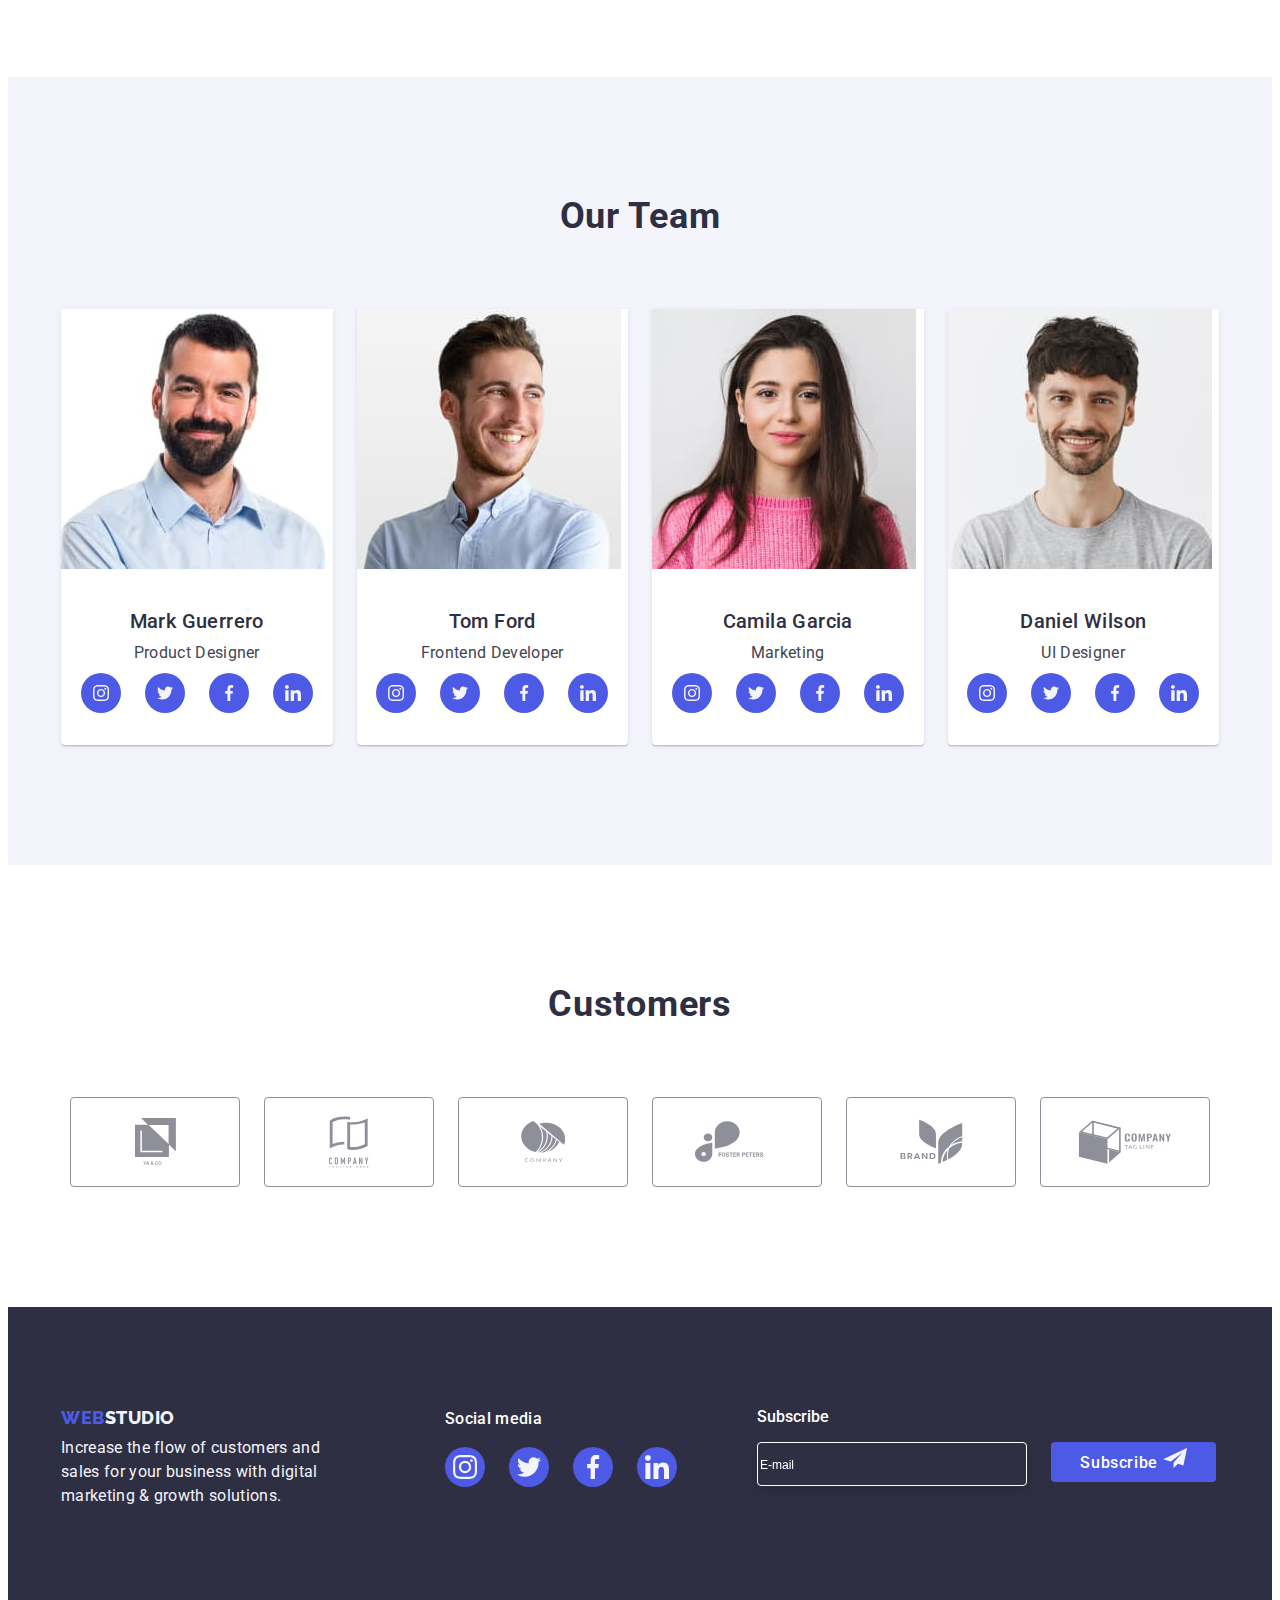
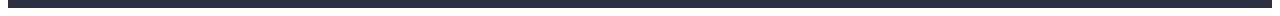
==== commit f26194a4: "hw-6-2" ====
--- a/index.html
+++ b/index.html
@@ -418,12 +418,32 @@
             </li>
           </ul>
         </div>
+        <form class="footer-form">
+          <label class="footer-label">
+            <span>Subscribe</span>
+          <div class="footer-btn">
+            <input
+              type="Email"
+              name="user-email"
+              placeholder="E-mail"
+              class="footer-input"
+            />
+          </label>
+
+          <button class="footer-subscribe-btn" type="submit">
+            Subscribe
+            <svg class="name-soc-icon" width="24" height="20">
+              <use href="./images/icons.svg#icon-icon-send"></use>
+            </svg>
+          </button>
+          </div>
+        </form>
       </div>
     </footer>
 
     <!--Modal-->
 
-    <div class="backdrop" data-modal>
+    <div class="backdrop is-hidden" data-modal>
       <div class="modal">
         <button type="button" data-modal-close class="modal-close">
           <svg class="modal-close-icon" width="8" height="8">
@@ -439,7 +459,6 @@
                 type="text"
                 name="user-name"
                 class="modal-input"
-                placeholder="Enter-name*"
                 required
               />
               <svg class="modal-icom" width="18" height="18">
@@ -455,7 +474,6 @@
                 type="tel"
                 name="user-phone"
                 class="modal-input"
-                placeholder="+380 (00) 000 00 00*"
                 required
               />
               <svg class="modal-icom" width="13" height="13">
@@ -467,12 +485,7 @@
           <label class="modal-label">
             <span>Email</span>
             <span class="modal-wrap">
-              <input
-                type="email"
-                name="user-email"
-                class="modal-input"
-                placeholder="Enter-email"
-              />
+              <input type="email" name="user-email" class="modal-input" />
               <svg class="modal-icom" width="15" height="12">
                 <use href="./images/icons.svg#icon-mail"></use>
               </svg>
@@ -500,10 +513,10 @@
               </svg>
             </span>
             I accept the terms and conditions of the
-            <a href="">Privacy Policy</a></label
+            <a href=""> Privacy Policy</a></label
           >
 
-          <button type="submit">Send</button>
+          <button class="hero-button modal-btn" type="submit">Send</button>
         </form>
       </div>
     </div>
--- a/css/styles.css
+++ b/css/styles.css
@@ -515,6 +515,55 @@
   font-size: 14px;
   padding-left: 30px;
 }
+.footer-input {
+  width: 264px;
+  height: 40px;
+  border: 1px solid #ffffff;
+  filter: drop-shadow(0px 4px 4px rgba(0, 0, 0, 0.15));
+  border-radius: 4px;
+  background: #2e2f42;
+
+  outline: transparent;
+  font-size: 14px;
+}
+.footer-label {
+  color: #ffffff;
+  font-size: 16px;
+  font-weight: 500;
+  box-sizing: border-box;
+}
+.footer-label span {
+  display: block;
+  margin-bottom: 16px;
+}
+.footer-form {
+  margin-left: 80px;
+}
+.footer-input::placeholder {
+  color: #ffffff;
+  font-size: 12px;
+}
+.footer-subscribe-btn {
+  justify-content: center;
+  align-items: center;
+
+  background: #4d5ae5;
+  border-radius: 4px;
+  border: none;
+  width: 165px;
+  height: 40px;
+  font-family: "Roboto", sans-serif;
+  font-weight: 500;
+  font-size: 16px;
+  line-height: 1.5;
+  letter-spacing: 0.04em;
+  color: #ffffff;
+}
+.footer-btn {
+  display: flex;
+  gap: 24px;
+}
+
 .modal-input:focus {
   border-color: #4d5ae5;
 }
@@ -556,6 +605,7 @@
   border: 1px solid rgba(46, 47, 66, 0.4);
   border-radius: 2px;
   margin-right: 10px;
+
   display: flex;
   align-items: center;
   justify-content: center;
@@ -567,7 +617,7 @@
   fill: #f4f4fd;
 }
 .input-check:focus + .check-text span {
-  background-color: #404bbf;
+  border-color: #404bbf;
 }
 /*.check-text::before {
   content: "";
@@ -598,6 +648,9 @@
   position: relative;
 }
 
+.modal-btn {
+  margin-top: 24px;
+}
 /*-------Portfolio-------*/
 
 /*---section Filters---*/
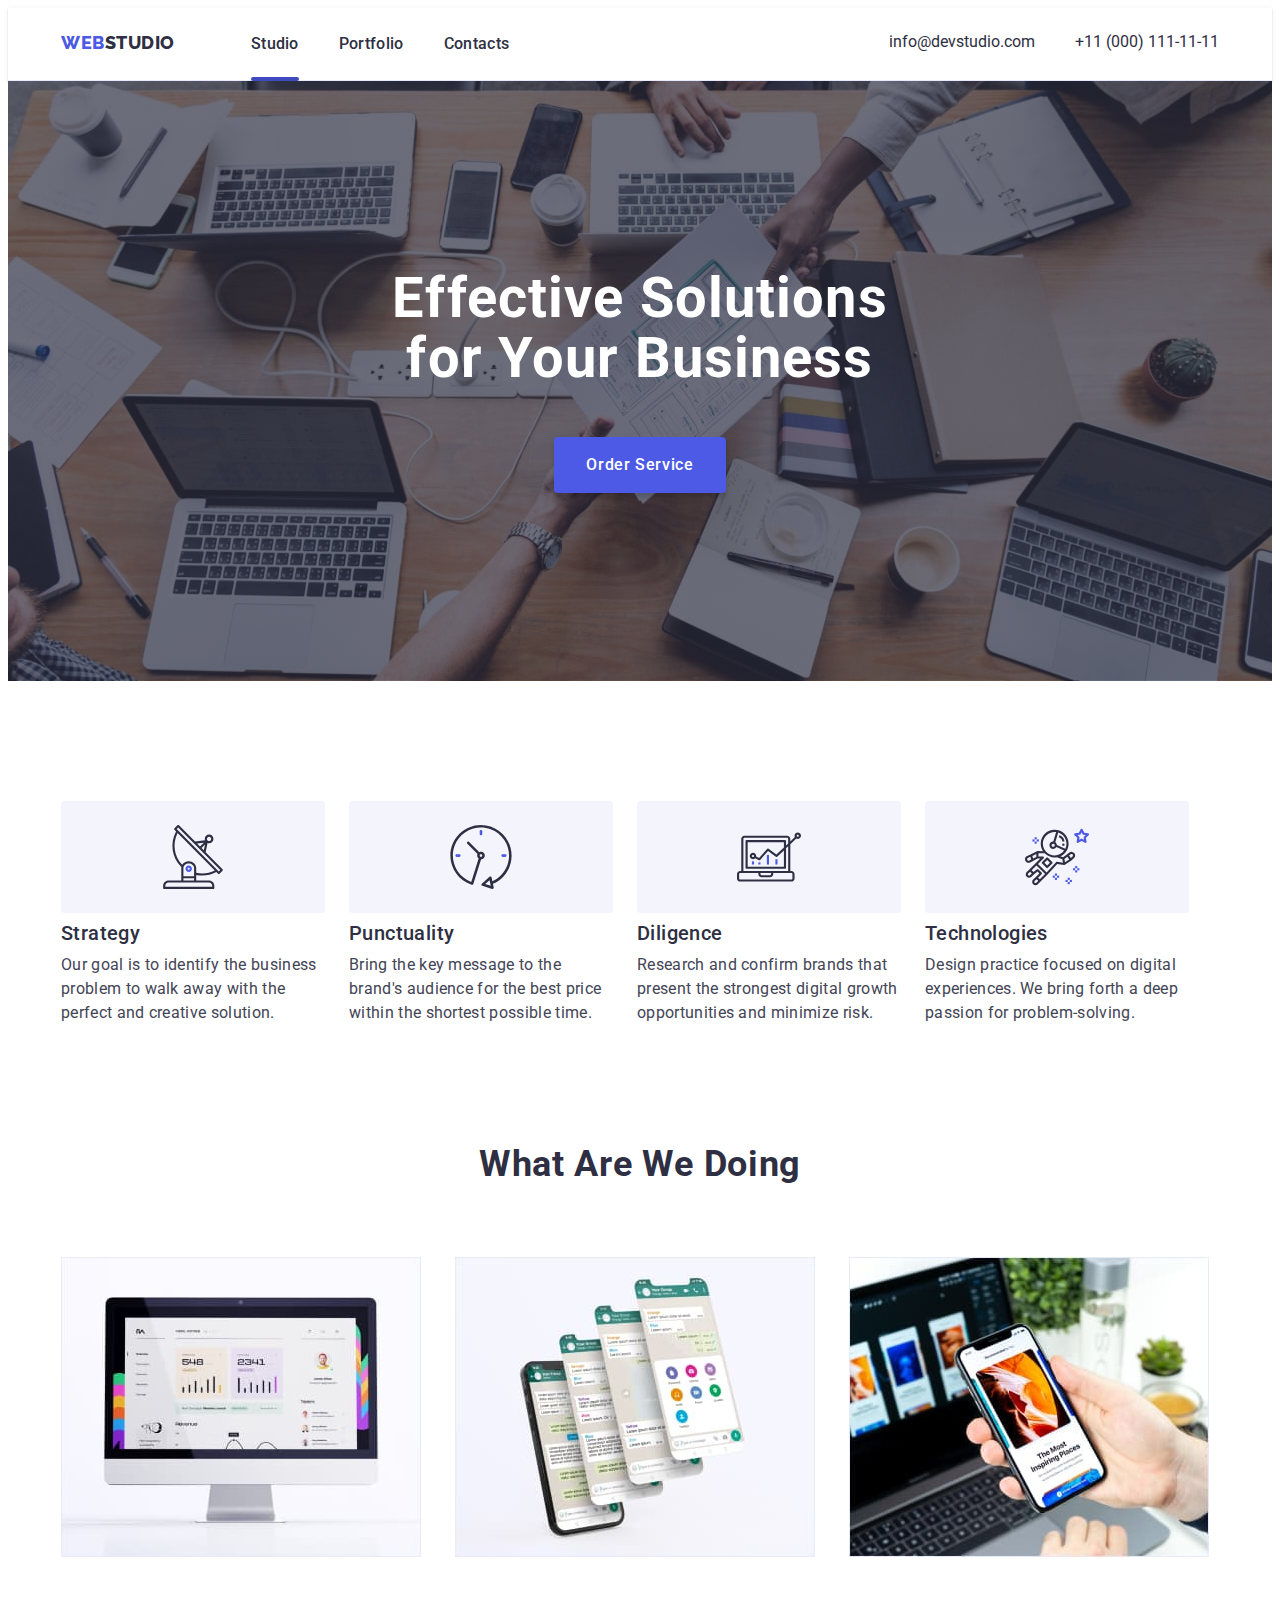
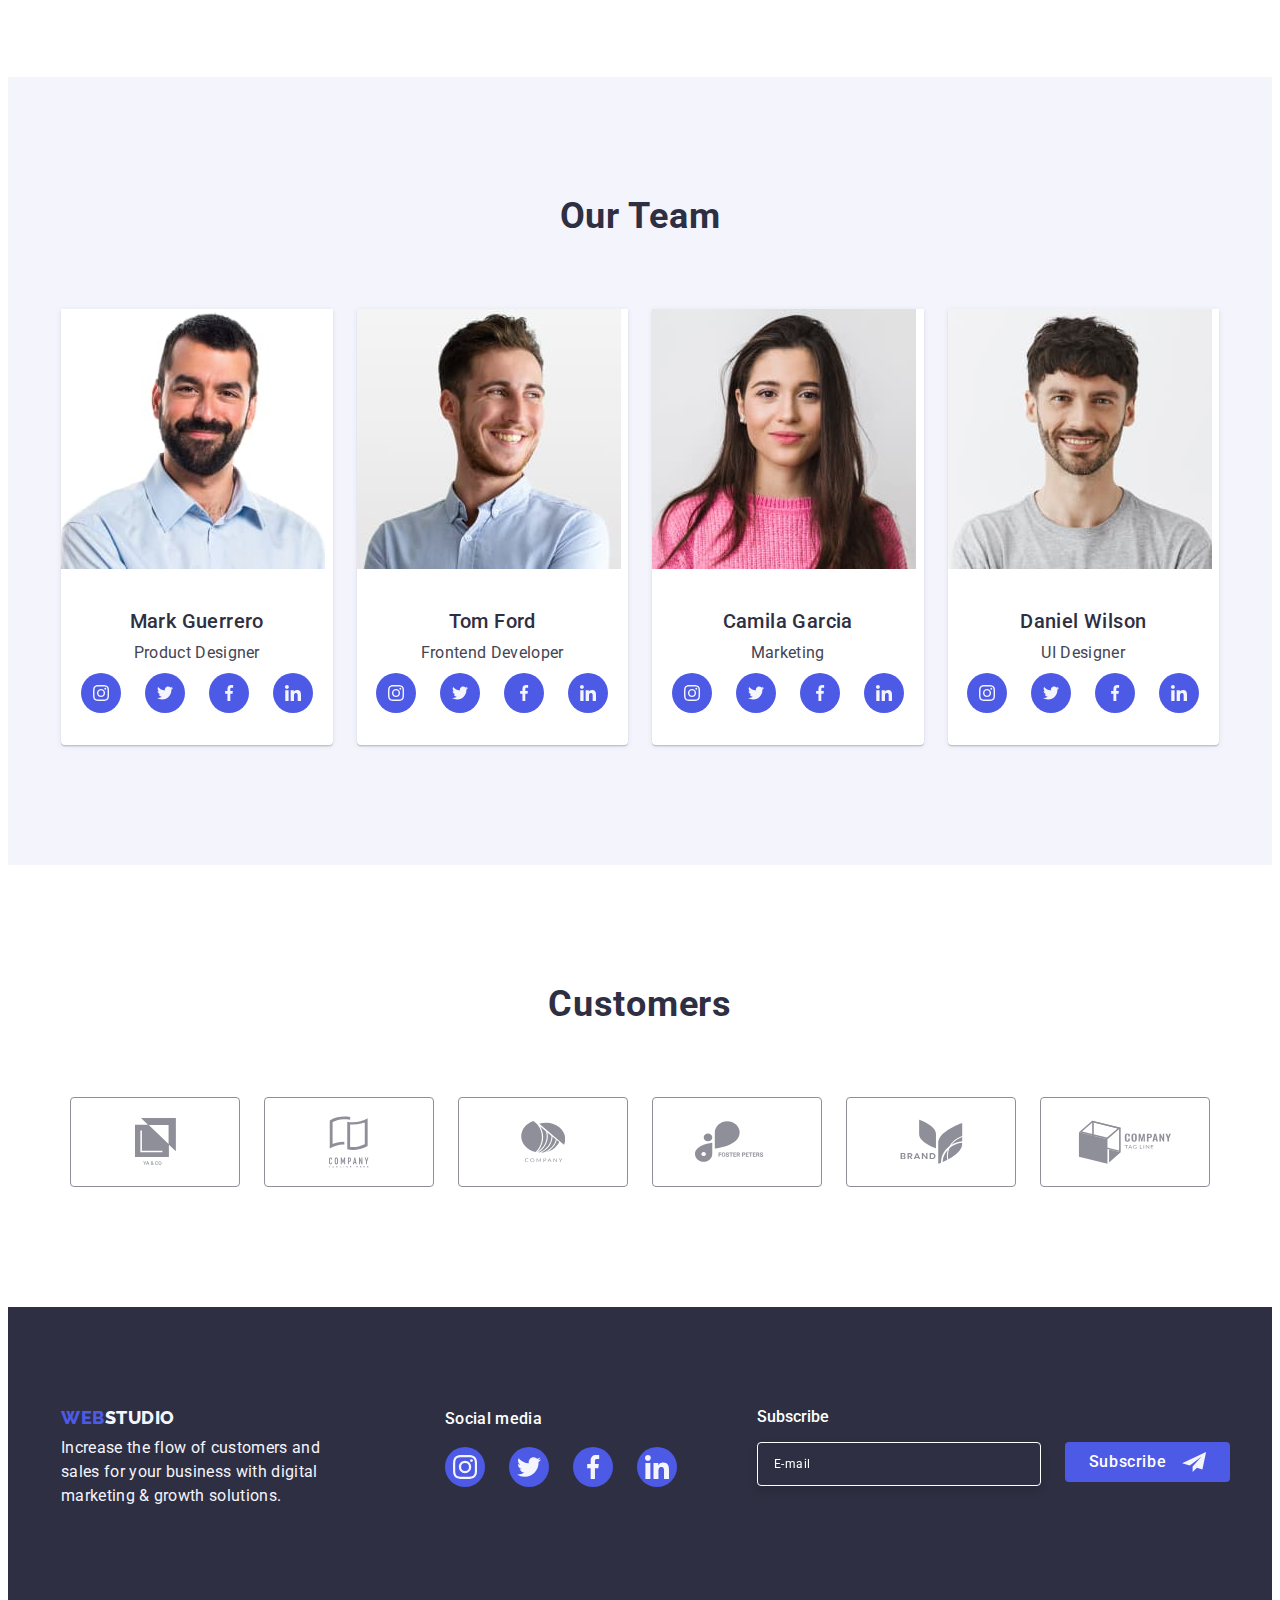
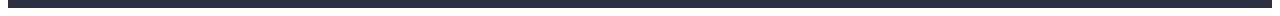
==== commit 46e877e8: "hw-6-fix" ====
--- a/index.html
+++ b/index.html
@@ -427,6 +427,7 @@
               name="user-email"
               placeholder="E-mail"
               class="footer-input"
+              required
             />
           </label>
 
@@ -485,7 +486,10 @@
           <label class="modal-label">
             <span>Email</span>
             <span class="modal-wrap">
-              <input type="email" name="user-email" class="modal-input" />
+          <input type="email"
+            name="user-email"
+            class="modal-input" 
+            required/>
               <svg class="modal-icom" width="15" height="12">
                 <use href="./images/icons.svg#icon-mail"></use>
               </svg>
@@ -497,6 +501,7 @@
             id="user-text"
             class="modal-textarea"
             placeholder="Text input"
+            
           ></textarea>
 
           <input
@@ -505,6 +510,7 @@
             id="privacy"
             class="input-check is-hidden"
             value="true"
+            required
           />
           <label for="privacy" class="check-text"
             ><span>
@@ -513,7 +519,7 @@
               </svg>
             </span>
             I accept the terms and conditions of the
-            <a href=""> Privacy Policy</a></label
+            <a href="" class="privacy-policy">Privacy Policy</a></label
           >
 
           <button class="hero-button modal-btn" type="submit">Send</button>
--- a/css/styles.css
+++ b/css/styles.css
@@ -463,7 +463,7 @@
   transform: translate(-50%, -50%) scale(1);
   transition: transform 250ms linear;
   width: 408px;
-  min-height: 576px;
+
   background-color: #fcfcfc;
   box-shadow: 0px 1px 1px rgba(0, 0, 0, 0.14), 0px 1px 3px rgba(0, 0, 0, 0.12),
     0px 2px 1px rgba(0, 0, 0, 0.2);
@@ -501,6 +501,7 @@
   font-style: normal;
   font-weight: 500;
   font-size: 16px;
+  margin-top: 24px;
 
   text-align: center;
   color: #2e2f42;
@@ -539,14 +540,27 @@
 .footer-form {
   margin-left: 80px;
 }
+.footer-input {
+  font-family: "Roboto";
+  font-style: normal;
+  font-weight: 400;
+  font-size: 12px;
+  line-height: 2;
+  display: flex;
+  align-items: center;
+  letter-spacing: 0.04em;
+  color: #ffffff;
+  padding-left: 16px;
+}
 .footer-input::placeholder {
   color: #ffffff;
   font-size: 12px;
 }
 .footer-subscribe-btn {
-  justify-content: center;
-  align-items: center;
-
+  display: flex;
+  justify-content: center;
+  align-items: center;
+  gap: 16px;
   background: #4d5ae5;
   border-radius: 4px;
   border: none;
@@ -570,19 +584,32 @@
 .modal-input:focus + .modal-icom {
   fill: #4d5ae5;
 }
+.modal-textarea:focus {
+  border-color: #4d5ae5;
+}
+.privacy-policy {
+  margin-left: 4px;
+}
 .modal-icom {
   position: absolute;
   left: 16px;
   top: 50%;
   transform: translateY(-50%);
+  padding-right: 4px;
 }
 .modal-input::placeholder {
   font-size: 12px;
 }
 .input-text {
   display: inline-block;
+  margin-bottom: 5px;
+  font-family: "Roboto";
+  font-style: normal;
+  font-weight: 400;
   font-size: 12px;
-  margin-bottom: 5px;
+  line-height: 14px;
+  letter-spacing: 0.01em;
+  color: #8e8f99;
 }
 .modal-textarea {
   width: 100%;
@@ -594,6 +621,7 @@
   padding: 10px;
   resize: none;
 }
+
 .check-text {
   font-size: 12px;
   display: flex;
@@ -641,7 +669,14 @@
 }
 .modal-label span {
   display: block;
-  margin-bottom: 5px;
+  margin-bottom: 4px;
+  font-family: "Roboto";
+  font-style: normal;
+  font-weight: 400;
+  font-size: 12px;
+  line-height: 14px;
+  letter-spacing: 0.04em;
+  color: #8e8f99;
 }
 
 .modal-wrap {
